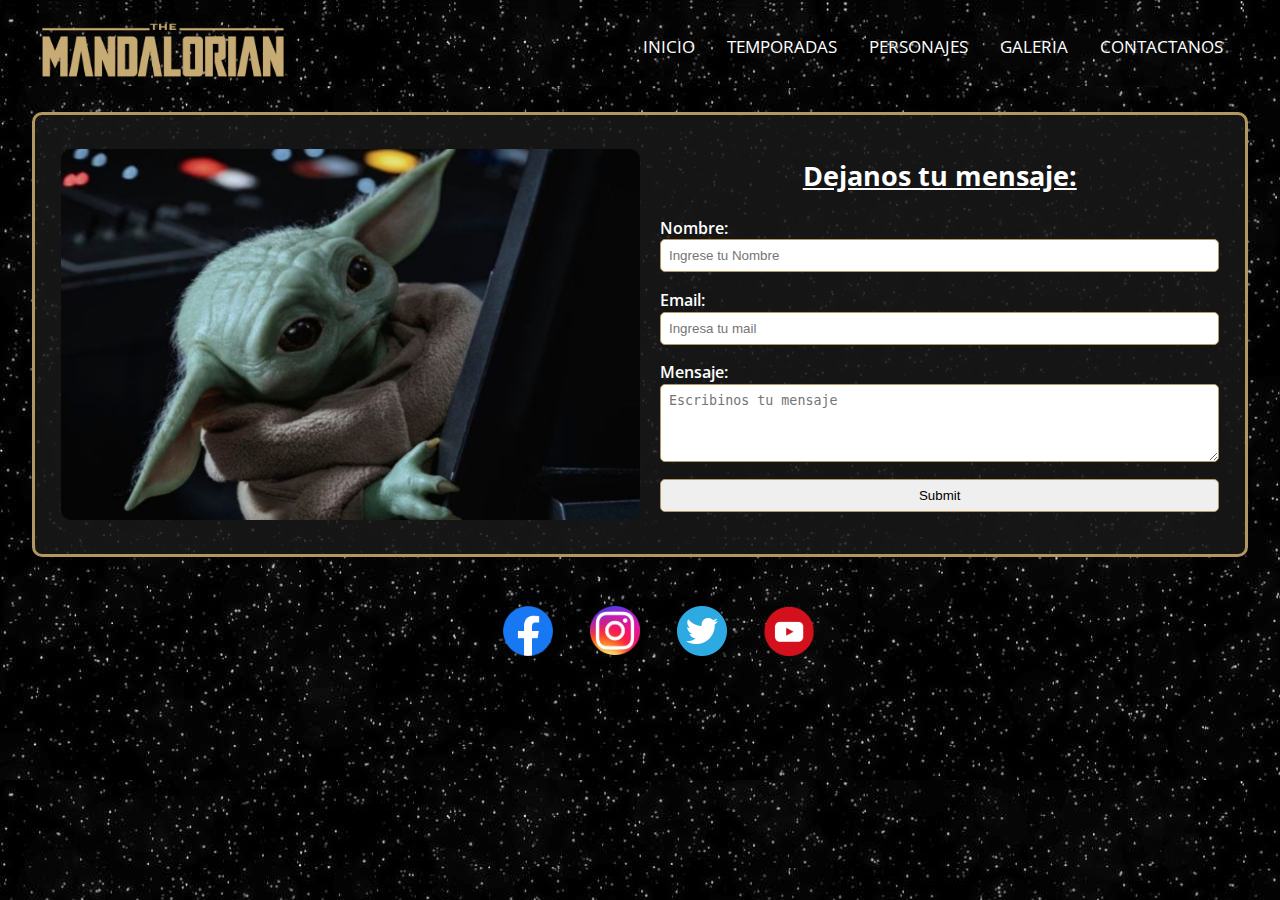
==== contactanos/index.html @ a7d94912 "2°Carga" ====
<!DOCTYPE html>
<html lang="en">
<head>
    <meta charset="UTF-8">
    <meta name="viewport" content="width=device-width, initial-scale=1.0">
    <link rel="preconnect" href="https://fonts.googleapis.com">
    <link rel="preconnect" href="https://fonts.gstatic.com" crossorigin>
    <link href="https://fonts.googleapis.com/css2?family=Open+Sans:ital,wght@0,300..800;1,300..800&display=swap" rel="stylesheet">
    <link rel="icon" href="fotos/icons8-mando.svg" type="image/x-icon">
    <link rel="stylesheet" href="/css/estilos.css">
    <title>The Mandalorian - Star Wars</title>
</head>
<body>
    <header>
        <div id="logo">
            <a href="/index.html"><img src="/images/fotos/The_Mandalorian.svg.png" alt="Logo The Mandalorian" id="imgLogo"></a>
        </div>
        <a href="javascript:void(0);" class="icon" onclick="myFunction()"><i class="fa fa-bars"></i></a>
        <nav>
            <ul>
                <li><a href="/index.html">INICIO</a></li>
                <li><a href="/temporadas/index.html">TEMPORADAS</a>
                    <ul class="submenu">
                        <li><a href="/temporadas/index.html#temp1">TEMPORADA 1</a></li>
                        <li><a href="/temporadas/index.html#temp2">TEMPORADA 2</a></li>
                        <li><a href="/temporadas/index.html#temp3">TEMPORADA 3</a></li>
                    </ul>
                </li>
        
                <li><a href="/personajes/index.html">PERSONAJES</a>
                    <ul class="submenu">
                        <li><a href="/personajes/principales/index.html">PRINCIPALES</a></li>
                        <li><a href="/personajes/secundarios/index.html">SECUNDARIOS</a></li>
                        <li><a href="/personajes/apariciones/index.html">APARICIONES</a></li>
                    </ul>
                </li>
                <li><a href="/galeria/index.html">GALERIA</a></li>
                <li><a href="index.html">CONTACTANOS</a></li>
            </ul>
        </nav>
    </header>
    
    <section class="formulario">
        
       
            <img src="/images/fotos/groguMirandoTuMensaje.jpg" alt="">
            <form action="index.html" method="post" class="contFormulario">
                <h2>Dejanos tu mensaje: </h2>
                <label for="nombre">Nombre:</label>
                <input type="text" id="nombre" name="nombre" placeholder="Ingrese tu Nombre" required>
                <label for="email">Email:</label>
                <input type="email" id="email" name="email" placeholder="Ingresa tu mail" required>
                <label for="mensaje">Mensaje:</label>
                <textarea id="mensaje" name="mensaje" rows="4" placeholder="Escribinos tu mensaje" required></textarea>
                <input type="submit" id="btnAceptar"> 
            </form>
       
    </section>
    <footer>
        <a href="https://www.facebook.com/themandaloriannet/?locale=es_LA" target="_blank"><img src="/images/fotos/iconsRedes/facebook.png" alt="Facebook" class="icon"></a>
        <a href="https://www.instagram.com/themandalorian/?hl=es" target="_blank"><img src="/images/fotos/iconsRedes/instagram.png" alt="Twitter" class="icon"></a>
        <a href="https://x.com/themandalorian" target="_blank"><img src="/images/fotos/iconsRedes/twitter.png" alt="Youtube" class="icon"></a>
        <a href="https://www.youtube.com/@StarWars" target="_blank"><img src="/images/fotos/iconsRedes/youTubeDefi.svg" alt="Instagram" class="icon"></a>
    </footer>

    <script type="text/javascript">
        function myFunction() {
          var x = document.getElementById("menu_bar");
          if (x.className === "") {
            x.className += " responsive";
          } else {
            x.className = "";
          }
        }
    </script>

</body>
</html>
---- css/estilos.css ----
/************************************ INICIO DEL CSS RESET ************************************/
* {
	padding: 0px;
	margin: 0px;
	box-sizing: border-box;
}
  
img {
    max-width: 100%;
    height: auto;
}

/************************************ FIN DEL CSS RESET ************************************/

header{
    top:0;
    padding-left: 2%;
    margin-top: 0.5%;
 	display: flex;
    height: 20 px;
    width: 100%;
    position: sticky;
    background-image: url(/images/fotos/fondo.jpg);

}

body{
    font-family: "Open Sans", serif;
    font-optical-sizing: auto;
    background-image: url(/images/fotos/fondo.jpg);
    background-repeat: repeat;

}

#logo{  
    width: 30%;
    padding-left: 1%;
    padding-top: 1%;

}

#imgLogo{   
    max-width: 250px;}

nav{
    width: 70%;
    text-align: right;
    margin: auto;
    padding-right: 2%;
}

a{
	text-decoration: none;
	color: #ffffff;
}

p{
	color: white;
}

nav ul {
    display: flex;
    justify-content: flex-end; 
    list-style: none;
}

nav ul li {
    font-size: 1.05rem;
    position: relative;
    padding-right: 2rem;
}


nav ul li a:hover{
	text-decoration: underline;
	font-weight: bold;
    color:hsl(40, 42%, 62%);
}

.submenu {
    display: none;
    position: absolute;
    background-color: #1a1a1aa1;
    padding-top: 2%;
    border-radius: 4px;
}

.submenu li {
    display: block;
    text-align: left;
    font-size: 0.9rem;
    padding: 10px 16px;
    white-space: nowrap;
}

nav ul li:hover .submenu {
    display: block;
}

nav ul li:hover .submenu li:hover {
    background-color: hsla(40, 42%, 62%, 0.267);
}

h1{
    margin-top: 2%;
    text-align: center;
    font-size: 2.0rem;
}
section{
    margin-top: 1%;
	width: 100%;
	margin-left: auto;
	margin-right: auto;
}

#imgSection1{
    border-radius: 2%;
}

.secundario{
	margin-top: 5%;
	display: flex;

}

.secundario div{
	width: 33%;
	padding: 2%;
	text-align: center;
}

.secundario div a img{
	width: 100%;
    border-radius: 2%;
	margin-bottom: 2rem;
}

h1{
    font: 1.9rem;
}

h2{
    font-size: 1.7rem;
    margin-top: 3%;
}

h3{
	font-size: 1.5rem;
	text-transform: uppercase;
}

h4{
    font-size: 1.3rem;
}

h1,h2,h3,h4{    color: white;}

footer{
    display: flex;
    justify-content: center;
    align-items: center;
    margin: 2%;
    height: 100px;
    width: auto;

}

footer a{    margin-left: 3%;}

.icon{
    margin-top: 2%;
    max-width: 50px;
    max-height: 50px;
    margin-right: 2.5%;
}



/************************************ ESTILO HTML TEMPORADAS ************************************/

.temporadas{    width: 95%;}

.nombreSerie{
    font-weight: bold;
    color:#ffc44f;
}

.nombrePersonaje{    
    font-style: italic;
    font-weight: bold;
    color: #3A5D7B;
}

.esteticaTemp{
    background-color: #1a1a1ad2 ;
    display: flex;
    flex-direction: row;
    align-items: center;
    margin-top: 2%;
    padding: 2%;
    border: solid #b39760 2px;
    border-radius: 5px;
}

.esteticaTemp img{
    width: 50%;
    margin: 1%;
}

.textoTemp{
    width: 50%;
    margin-left: 3%;
    margin-top: 1%;
    gap: 40px;
}

.ancla{
    height: 10px;
}


/************************************ ESTILO HTML CONTACTANOS ************************************/

.formulario{
    width: 95%;
    margin: 2% auto;
    padding: 2%;
    display: flex;
    align-items: center;
    border: solid hsl(40, 35%, 54%) 3px;
    border-radius: 10px;
    background-color: #1a1a1ad2 ;
    gap: 20px;
}
.formulario h2{
    text-align: center;
    text-decoration:underline;
    margin-bottom: 4%;
}

.formulario img{
    width: 50%;
    border-radius: 10px;
}

.formulario form{
    width: 50%; /* Ajusta el ancho del formulario */
    display: flex;
    flex-direction: column;
}

label {
    margin-bottom: 0.5px; /* Espacio pequeño debajo del label */
    font-weight: 600; /* Opcional, para destacar los labels */
    color: white;
}
input, textarea {
    padding: 8px;
    border: solid #b39760 1px;
    border-radius: 5px;
    width: 100%;
    margin-bottom: 3%; 
}


input:focus , textarea:focus{    background-color: #b397607c;}


/************************************ ESTILO HTML GALERIA ************************************/

.galeria {
    display: flex;
    flex-wrap: wrap;
    justify-content: space-between;
    width: 95%;
    margin:  auto;
    margin-top: 2%;
    border: solid hsl(40, 35%, 54%) 3px;
    border-radius: 10px;
    background-color: #1a1a1ad2 ;
    padding: 2%;
}

.galeria a {
    flex: 1 1 24%; 
    max-width: 24%; 
    border-radius: 8px;
    overflow: hidden;
}

.galeria img {
    width: auto;
    height: 100%;
    max-height: 300px;
    object-fit: cover;
}

.tituloGaleria h2{
    text-align: center;
}

/************************************ ESTILO HTML PERSONAJES ************************************/

.esteticaPersonajes{
    background-color: #1a1a1ad2 ;
    display: flex;
    flex-direction: row;
    align-items: center;
    margin-top: 2%;
    padding: 2%;
    border: solid #b39760 2px;
    border-radius: 5px;
}

.esteticaPersonajes img{
    width: 50%;
    max-height: 400px;
    margin: 1%;
}

.textoPersonajes{
    width: 50%;
    margin-left: 3%;
    margin-top: 1%;
    gap: 40px;
}

.ancla{
    height: 10px;
}
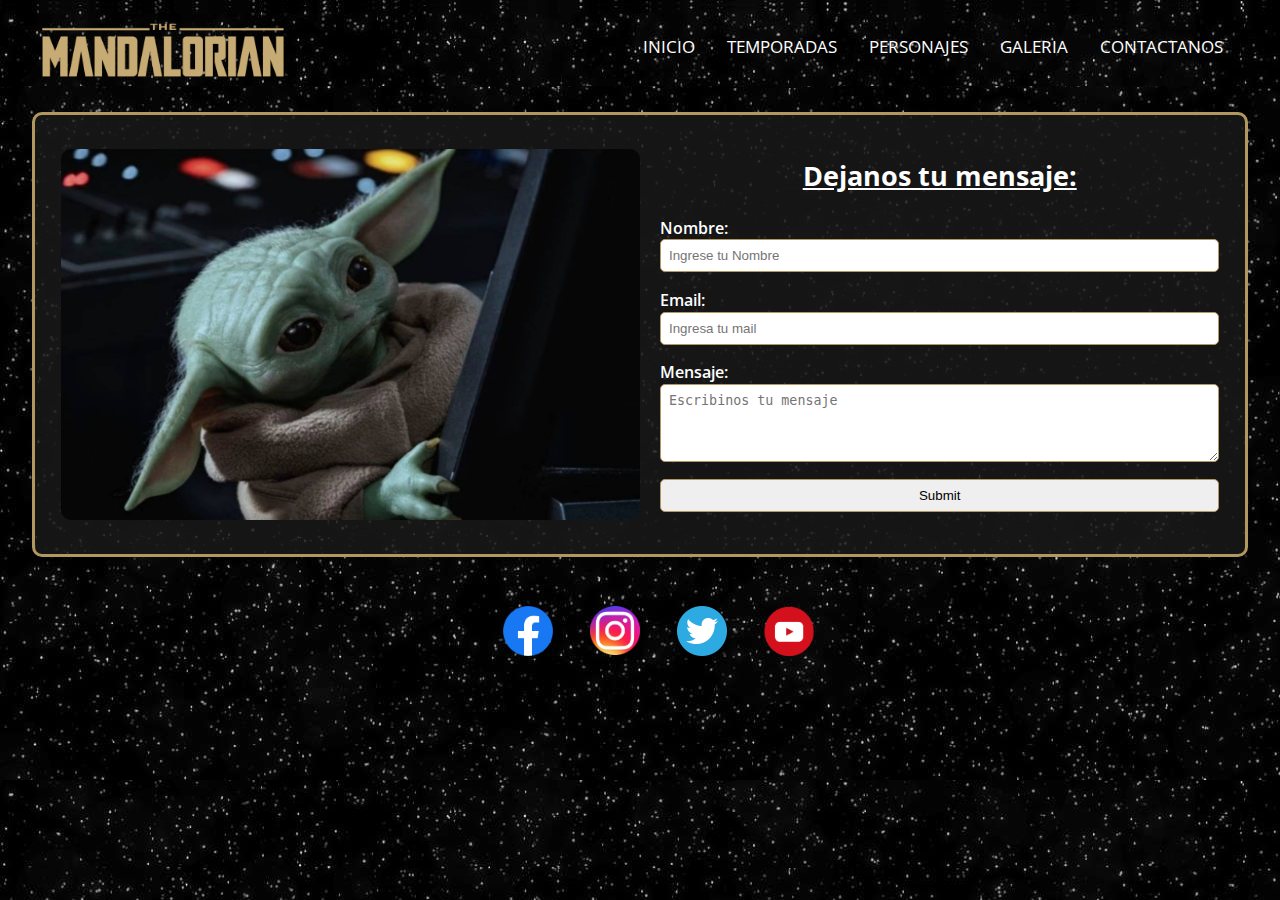
==== commit d7b443f8: "cambio idioma" ====
--- a/contactanos/index.html
+++ b/contactanos/index.html
@@ -1,5 +1,5 @@
 <!DOCTYPE html>
-<html lang="en">
+<html lang="es">
 <head>
     <meta charset="UTF-8">
     <meta name="viewport" content="width=device-width, initial-scale=1.0">
@@ -8,7 +8,7 @@
     <link href="https://fonts.googleapis.com/css2?family=Open+Sans:ital,wght@0,300..800;1,300..800&display=swap" rel="stylesheet">
     <link rel="icon" href="fotos/icons8-mando.svg" type="image/x-icon">
     <link rel="stylesheet" href="/css/estilos.css">
-    <title>The Mandalorian - Star Wars</title>
+    <title>The Mandalorian - Contactanos</title>
 </head>
 <body>
     <header>
